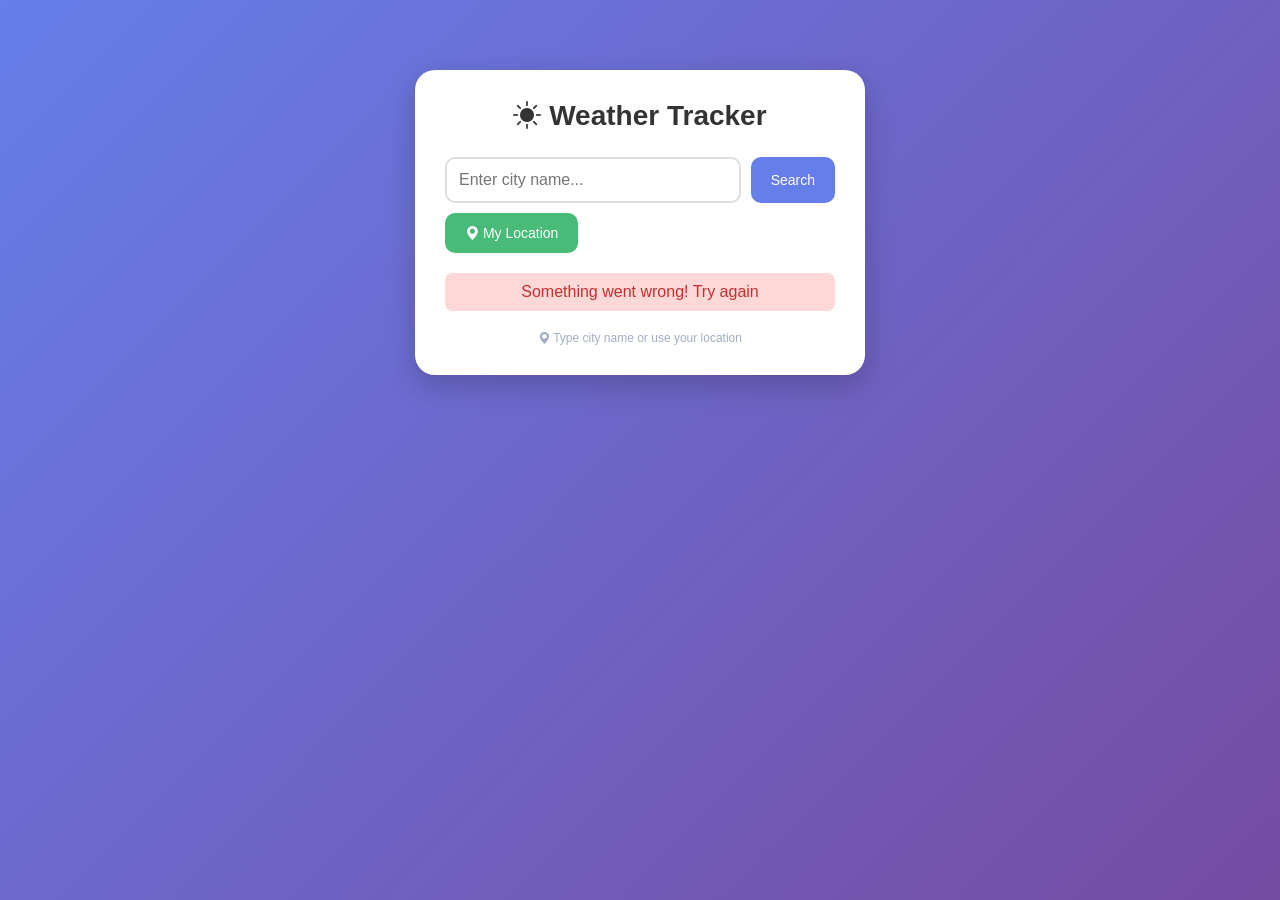
==== index.html @ c8a41a87 "Update index.html" ====
<!DOCTYPE html>
<html>
<head>
    <meta charset="UTF-8">
    <meta name="viewport" content="width=device-width, initial-scale=1.0">
    <link rel="stylesheet" href="https://cdn.jsdelivr.net/npm/bootstrap-icons@1.11.3/font/bootstrap-icons.css">
    <title>My Weather App</title>
    <link rel="stylesheet" href="style.css">
</head>

<body>
    <div class="box">
        <h1>
            <i class="bi bi-sun-fill"></i> Weather Tracker
        </h1>
        <div class="search-area">
            <input type="text" id="cityName" placeholder="Enter city name...">
            <button id="searchBtn">Search</button>
            <button id="locationBtn">
                <i class="bi bi-geo-alt-fill"></i> My Location
            </button>
        </div>
        <div id="message" class="message"></div>
        <div id="weatherCard" class="weather-card">
            <h2 class="city" id="city">--</h2>
            <div class="temp" id="temp">--°C</div>
            <p class="weather" id="weather">--</p>
            <div class="extra">
                <span>💧 <span id="humidity">-</span>%</span>
                <span>🌬️ <span id="wind">-</span> km/h</span>
            </div>
        </div>
        <p class="note"> <i class="bi bi-geo-alt-fill"></i> Type city name or use your location</p>
    </div>
    <script src="script.js"></script>
</body>

</html>
---- style.css ----
@import url('https://fonts.googleapis.com/css2?family=Bree+Serif&family=Caveat:wght@400;700&family=Lobster&family=Monoton&family=Open+Sans:ital,wght@0,400;0,700;1,400;1,700&family=Playfair+Display+SC:ital,wght@0,400;0,700;1,700&family=Playfair+Display:ital,wght@0,400;0,700;1,700&family=Roboto:ital,wght@0,400;0,700;1,400;1,700&family=Source+Sans+Pro:ital,wght@0,400;0,700;1,700&family=Work+Sans:ital,wght@0,400;0,700;1,700&display=swap');

.box {
    max-width: 450px;
    margin: 50px auto;
    background: white;
    border-radius: 20px;
    padding: 30px;
    box-shadow: 0 10px 30px rgba(0, 0, 0, 0.2);
}

h1 {
    text-align: center;
    color: #333;
    margin-bottom: 25px;
    font-size: 28px;
}

.search-area {
    display: flex;
    gap: 10px;
    flex-wrap: wrap;
    margin-bottom: 20px;
}

input {
    flex: 1;
    padding: 12px;
    border: 2px solid #ddd;
    border-radius: 10px;
    font-size: 16px;
    outline: none;
}

input:focus {
    border-color: #667eea;
}

button {
    padding: 12px 20px;
    background: #667eea;
    color: white;
    border: none;
    border-radius: 10px;
    cursor: pointer;
    font-size: 14px;
    transition: 0.3s;
}

button:hover {
    background: #5a67d8;
}

#locationBtn {
    background: #48bb78;
}

#locationBtn:hover {
    background: #38a169;
}

.message {
    padding: 10px;
    margin: 10px 0;
    border-radius: 8px;
    text-align: center;
    display: none;
}

.error {
    background: #fed7d7;
    color: #c53030;
}

.loading {
    background: #e2e8f0;
    color: #2d3748;
}

.weather-card {
    background: #f7fafc;
    border-radius: 15px;
    padding: 25px;
    text-align: center;
    margin-top: 20px;
    display: none;
}

.city {
    font-size: 28px;
    font-weight: bold;
    color: #2d3748;
    margin-bottom: 10px;
}

.temp {
    font-size: 55px;
    font-weight: bold;
    color: #667eea;
    margin: 15px 0;
}

.weather {
    font-size: 22px;
    color: #4a5568;
    margin: 10px 0;
}

.extra {
    display: flex;
    justify-content: center;
    margin-top: 20px;
    font-size: 16px;
    color: #4a5568;
}

.extra span {
    background: white;
    padding: 8px 15px;
    border-radius: 20px;
}

.note {
    text-align: center;
    margin-top: 20px;
    font-size: 12px;
    color: #a0aec0;
}

* {
    margin: 0;
    padding: 0;
    box-sizing: border-box;
}

body {
    font-family: Arial, sans-serif;
    background: linear-gradient(135deg, #667eea 0%, #764ba2 100%);
    min-height: 100vh;
    padding: 20px;
}
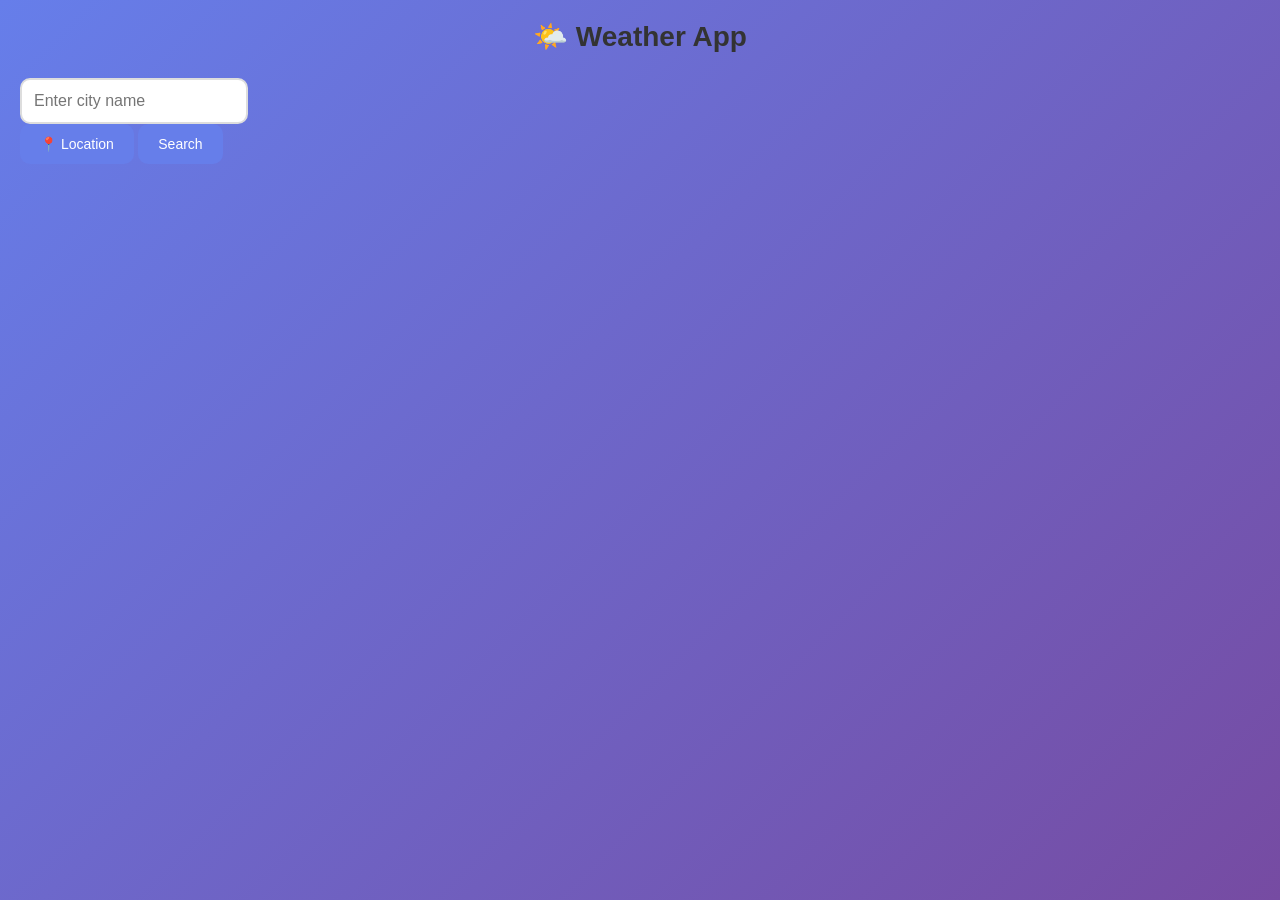
==== commit 2a8b142f: "Update index.html" ====
--- a/index.html
+++ b/index.html
@@ -1,38 +1,26 @@
 <!DOCTYPE html>
-<html>
+<html lang="en">
 <head>
-    <meta charset="UTF-8">
-    <meta name="viewport" content="width=device-width, initial-scale=1.0">
-    <link rel="stylesheet" href="https://cdn.jsdelivr.net/npm/bootstrap-icons@1.11.3/font/bootstrap-icons.css">
-    <title>My Weather App</title>
+    <title>Weather App</title>
     <link rel="stylesheet" href="style.css">
 </head>
+<body>
 
-<body>
-    <div class="box">
-        <h1>
-            <i class="bi bi-sun-fill"></i> Weather Tracker
-        </h1>
-        <div class="search-area">
-            <input type="text" id="cityName" placeholder="Enter city name...">
-            <button id="searchBtn">Search</button>
-            <button id="locationBtn">
-                <i class="bi bi-geo-alt-fill"></i> My Location
-            </button>
-        </div>
-        <div id="message" class="message"></div>
-        <div id="weatherCard" class="weather-card">
-            <h2 class="city" id="city">--</h2>
-            <div class="temp" id="temp">--°C</div>
-            <p class="weather" id="weather">--</p>
-            <div class="extra">
-                <span>💧 <span id="humidity">-</span>%</span>
-                <span>🌬️ <span id="wind">-</span> km/h</span>
-            </div>
-        </div>
-        <p class="note"> <i class="bi bi-geo-alt-fill"></i> Type city name or use your location</p>
+<div class="container">
+    <h1>🌤️ Weather App</h1>
+
+    <div class="search-box">
+        <input type="text" id="city" placeholder="Enter city name">
+        <br>
+        <button class="locationButton" onclick="getLocation()">📍 Location</button>
+        <button class="searchButton" onclick="getWeather()">Search</button>
     </div>
-    <script src="script.js"></script>
+
+    <div id="weather" class="weather-card">
+    <p>Search weather to see details</p>
+</div>
+</div>
+
+<script src="script.js"></script>
 </body>
-
 </html>
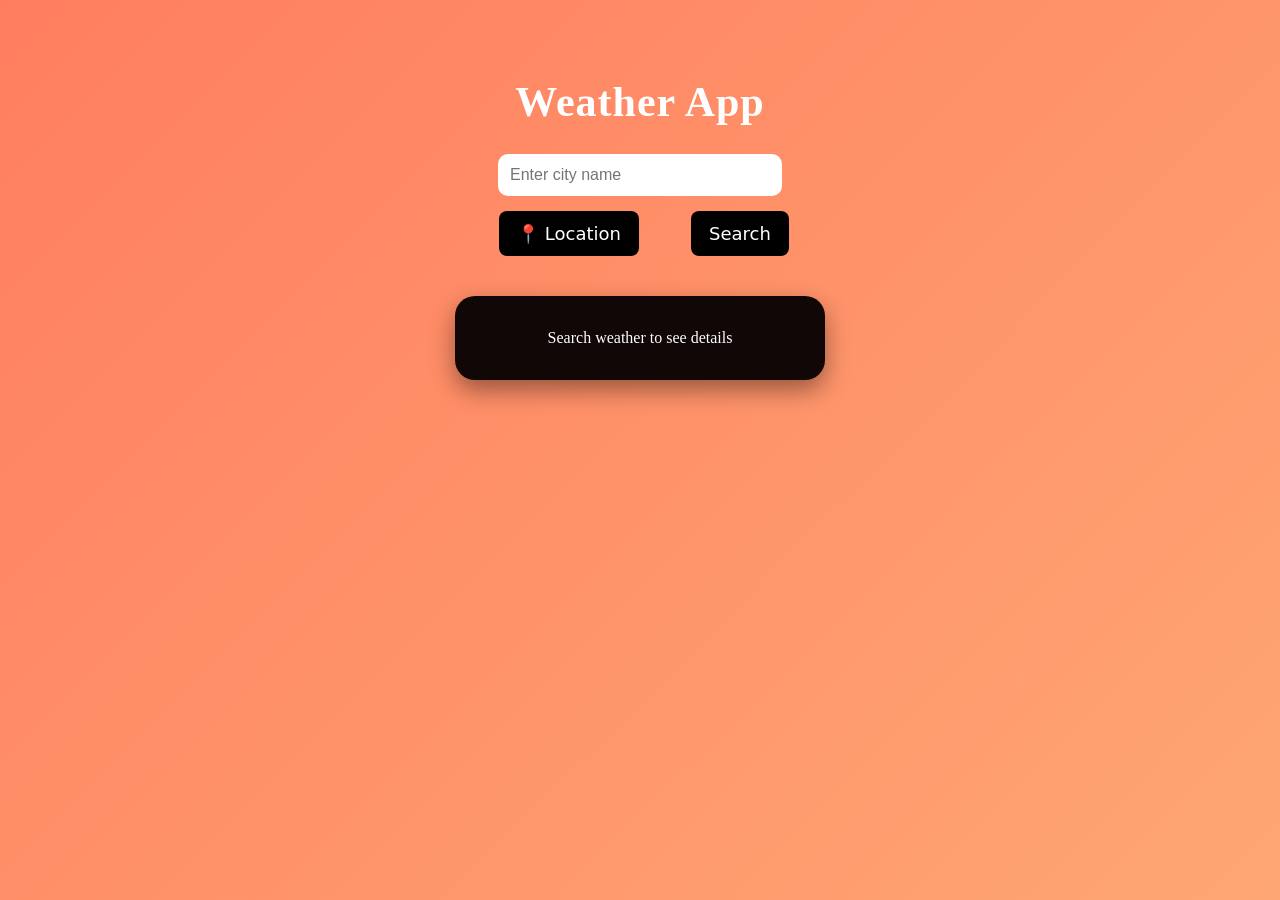
==== commit f5b11295: "Update index.html" ====
--- a/index.html
+++ b/index.html
@@ -7,7 +7,7 @@
 <body>
 
 <div class="container">
-    <h1>🌤️ Weather App</h1>
+    <h1><i class="fa-solid fa-cloud-sun"></i> Weather App</h1>
 
     <div class="search-box">
         <input type="text" id="city" placeholder="Enter city name">
--- a/style.css
+++ b/style.css
@@ -1,141 +1,107 @@
-@import url('https://fonts.googleapis.com/css2?family=Bree+Serif&family=Caveat:wght@400;700&family=Lobster&family=Monoton&family=Open+Sans:ital,wght@0,400;0,700;1,400;1,700&family=Playfair+Display+SC:ital,wght@0,400;0,700;1,700&family=Playfair+Display:ital,wght@0,400;0,700;1,700&family=Roboto:ital,wght@0,400;0,700;1,400;1,700&family=Source+Sans+Pro:ital,wght@0,400;0,700;1,700&family=Work+Sans:ital,wght@0,400;0,700;1,700&display=swap');
+body {
+    font-family: Cambria, Cochin, Georgia, Times, 'Times New Roman';
+    margin: 0;
+    height: 100vh;
+    background: linear-gradient(135deg, #ff7e5f, #feb47b, #6a11cb, #2575fc);
+    background-size: 400% 400%;
+    animation: gradientBG 10s ease infinite;
+    color: white;
+}
 
-.box {
-    max-width: 450px;
-    margin: 50px auto;
-    background: white;
-    border-radius: 20px;
-    padding: 30px;
-    box-shadow: 0 10px 30px rgba(0, 0, 0, 0.2);
+@keyframes gradientBG {
+    0% { background-position: 0% 50%; }
+    50% { background-position: 100% 50%; }
+    100% { background-position: 0% 50%; }
+}
+
+.container {
+    text-align: center;
+    padding-top: 50px;
 }
 
 h1 {
-    text-align: center;
-    color: #333;
-    margin-bottom: 25px;
+    font-size: 42px;
+    letter-spacing: 1px;
+}
+
+.search-box input {
+    padding: 12px;
+    width: 260px;
+    border-radius: 10px;
+    border: none;
+    outline: none;
+    font-size: 16px;
+}
+
+.search-box button {
+    padding: 12px 18px;
+    margin-left: 8px;
+    border: none;
+    border-radius: 8px;
+    background: #000;
+    color: white;
+    cursor: pointer;
+    transition: 0.3s;
+}
+
+.search-box button:hover {
+    background: #333;
+    transform: scale(1.05);
+}
+
+.weather-card {
+    width: 320px;
+    margin: 40px auto;
+    padding: 25px;
+    border-radius: 20px;
+    background: #120707;
+    color: white;
+    box-shadow: 0 10px 25px rgba(0,0,0,0.4);
+    transition: 0.3s;
+}
+
+.weather-card:hover {
+    transform: translateY(-5px);
+}
+
+.weather-card h2 {
     font-size: 28px;
 }
 
-.search-area {
-    display: flex;
-    gap: 10px;
-    flex-wrap: wrap;
-    margin-bottom: 20px;
+.weather-card img {
+    width: 80px;
 }
 
-input {
-    flex: 1;
-    padding: 12px;
-    border: 2px solid #ddd;
-    border-radius: 10px;
-    font-size: 16px;
-    outline: none;
-}
-
-input:focus {
-    border-color: #667eea;
-}
-
-button {
-    padding: 12px 20px;
-    background: #667eea;
-    color: white;
-    border: none;
-    border-radius: 10px;
-    cursor: pointer;
-    font-size: 14px;
-    transition: 0.3s;
-}
-
-button:hover {
-    background: #5a67d8;
-}
-
-#locationBtn {
-    background: #48bb78;
-}
-
-#locationBtn:hover {
-    background: #38a169;
-}
-
-.message {
-    padding: 10px;
-    margin: 10px 0;
-    border-radius: 8px;
-    text-align: center;
-    display: none;
-}
-
-.error {
-    background: #fed7d7;
-    color: #c53030;
-}
-
-.loading {
-    background: #e2e8f0;
-    color: #2d3748;
-}
-
-.weather-card {
-    background: #f7fafc;
-    border-radius: 15px;
-    padding: 25px;
-    text-align: center;
-    margin-top: 20px;
-    display: none;
-}
-
-.city {
-    font-size: 28px;
-    font-weight: bold;
-    color: #2d3748;
-    margin-bottom: 10px;
+.weather-card p {
+    margin: 8px 0;
 }
 
 .temp {
-    font-size: 55px;
+    font-size: 40px;
     font-weight: bold;
-    color: #667eea;
-    margin: 15px 0;
-}
-
-.weather {
-    font-size: 22px;
-    color: #4a5568;
-    margin: 10px 0;
 }
 
 .extra {
-    display: flex;
-    justify-content: center;
-    margin-top: 20px;
+    margin-top: 15px;
     font-size: 16px;
-    color: #4a5568;
 }
 
-.extra span {
-    background: white;
-    padding: 8px 15px;
-    border-radius: 20px;
+.weather-card img {
+    width: 80px;
+    display: block;
+    margin: 10px auto;
 }
 
-.note {
-    text-align: center;
-    margin-top: 20px;
-    font-size: 12px;
-    color: #a0aec0;
+.locationButton{
+    margin-top:15px;
+    margin-right: 40px;
+    font-family:system-ui, -apple-system, BlinkMacSystemFont, 'Segoe UI', Roboto, Oxygen, Ubuntu, Cantarell, 'Open Sans', 'Helvetica Neue', sans-serif;
+    font-size: 18px;
 }
 
-* {
-    margin: 0;
-    padding: 0;
-    box-sizing: border-box;
+.searchButton{
+    margin-top: 15px;
+    margin-left:  35px;
+     font-family:system-ui, -apple-system, BlinkMacSystemFont, 'Segoe UI', Roboto, Oxygen, Ubuntu, Cantarell, 'Open Sans', 'Helvetica Neue', sans-serif;
+    font-size: 18px;
 }
-
-body {
-    font-family: Arial, sans-serif;
-    background: linear-gradient(135deg, #667eea 0%, #764ba2 100%);
-    min-height: 100vh;
-    padding: 20px;
-}
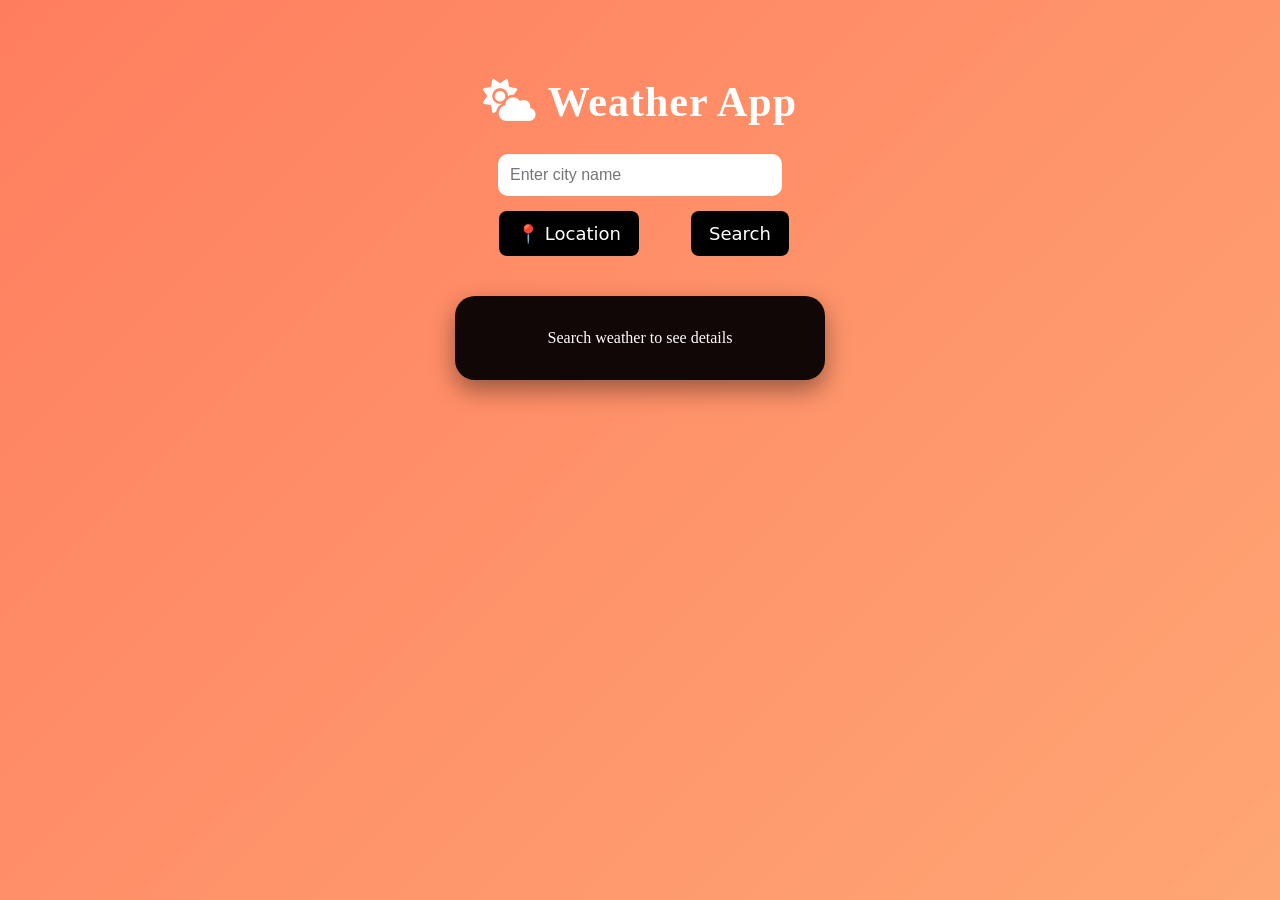
==== commit ab28cbca: "Update index.html" ====
--- a/index.html
+++ b/index.html
@@ -3,6 +3,7 @@
 <head>
     <title>Weather App</title>
     <link rel="stylesheet" href="style.css">
+    <link rel="stylesheet" href="https://cdnjs.cloudflare.com/ajax/libs/font-awesome/6.5.1/css/all.min.css">
 </head>
 <body>
 
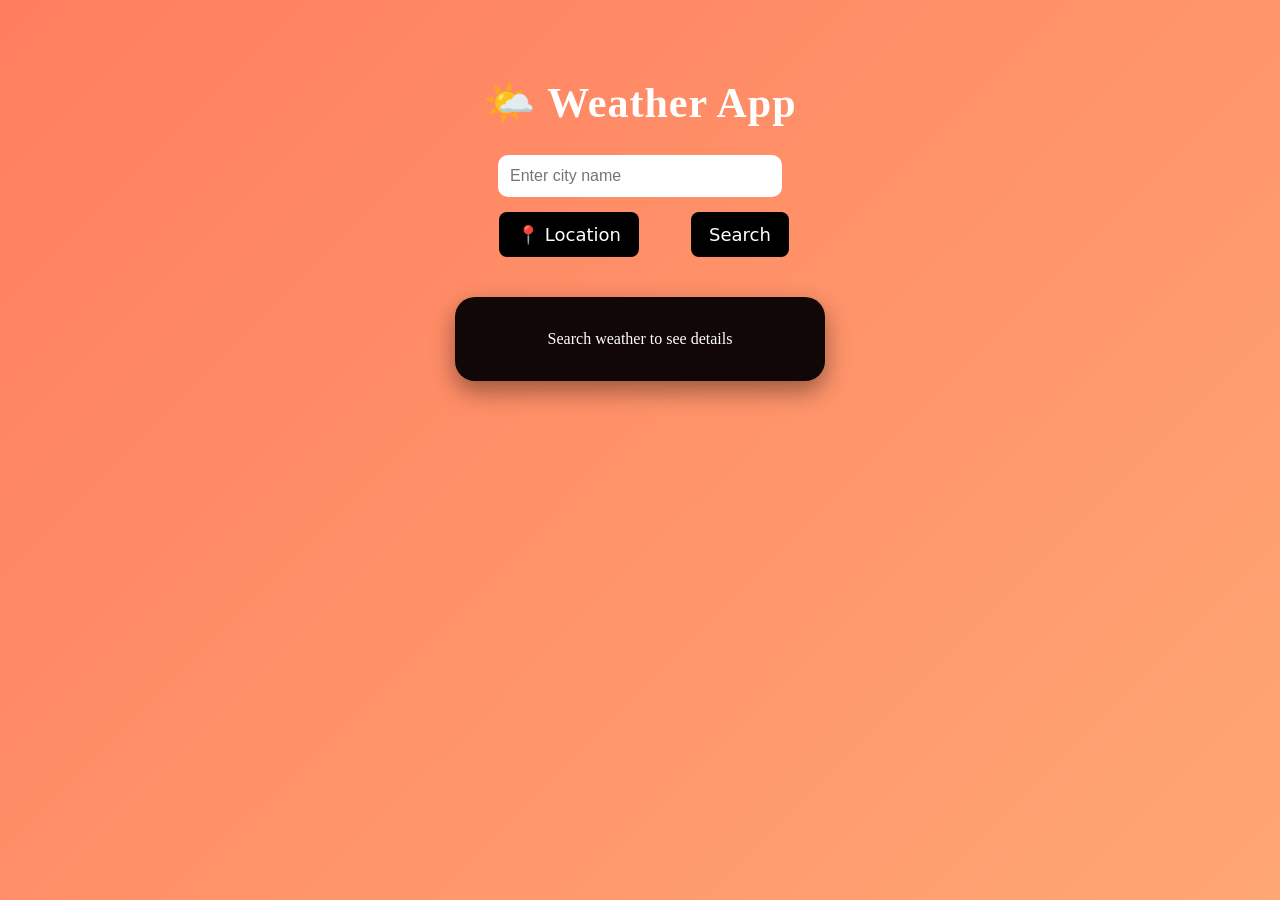
==== commit 97c719b4: "Update index.html" ====
--- a/index.html
+++ b/index.html
@@ -1,26 +1,24 @@
 <!DOCTYPE html>
-<html lang="en">
+<html>
 <head>
     <title>Weather App</title>
     <link rel="stylesheet" href="style.css">
-    <link rel="stylesheet" href="https://cdnjs.cloudflare.com/ajax/libs/font-awesome/6.5.1/css/all.min.css">
 </head>
 <body>
-
-<div class="container">
-    <h1><i class="fa-solid fa-cloud-sun"></i> Weather App</h1>
-
-    <div class="search-box">
-        <input type="text" id="city" placeholder="Enter city name">
-        <br>
-        <button class="locationButton" onclick="getLocation()">📍 Location</button>
-        <button class="searchButton" onclick="getWeather()">Search</button>
+    <div class="container">
+        <h1>🌤️ Weather App</h1>
+    
+        <div class="search-box">
+            <input type="text" id="city" placeholder="Enter city name">
+            <br>
+            <button class="locationButton" onclick="getLocation()">📍 Location</button>
+            <button class="searchButton" onclick="getWeather()">Search</button>
+        </div>
+    
+        <div id="weather" class="weather-card">
+            <p>Search weather to see details</p>
+        </div>
     </div>
-
-    <div id="weather" class="weather-card">
-    <p>Search weather to see details</p>
-</div>
-</div>
 
 <script src="script.js"></script>
 </body>
--- a/style.css
+++ b/style.css
@@ -92,16 +92,16 @@
     margin: 10px auto;
 }
 
-.locationButton{
-    margin-top:15px;
+.locationButton {
+    margin-top: 15px;
     margin-right: 40px;
-    font-family:system-ui, -apple-system, BlinkMacSystemFont, 'Segoe UI', Roboto, Oxygen, Ubuntu, Cantarell, 'Open Sans', 'Helvetica Neue', sans-serif;
+    font-family: system-ui, -apple-system, BlinkMacSystemFont, 'Segoe UI', Roboto, Oxygen, Ubuntu, Cantarell, 'Open Sans', 'Helvetica Neue', sans-serif;
     font-size: 18px;
 }
 
-.searchButton{
+.searchButton {
     margin-top: 15px;
-    margin-left:  35px;
-     font-family:system-ui, -apple-system, BlinkMacSystemFont, 'Segoe UI', Roboto, Oxygen, Ubuntu, Cantarell, 'Open Sans', 'Helvetica Neue', sans-serif;
+    margin-left: 35px;
+    font-family: system-ui, -apple-system, BlinkMacSystemFont, 'Segoe UI', Roboto, Oxygen, Ubuntu, Cantarell, 'Open Sans', 'Helvetica Neue', sans-serif;
     font-size: 18px;
 }
